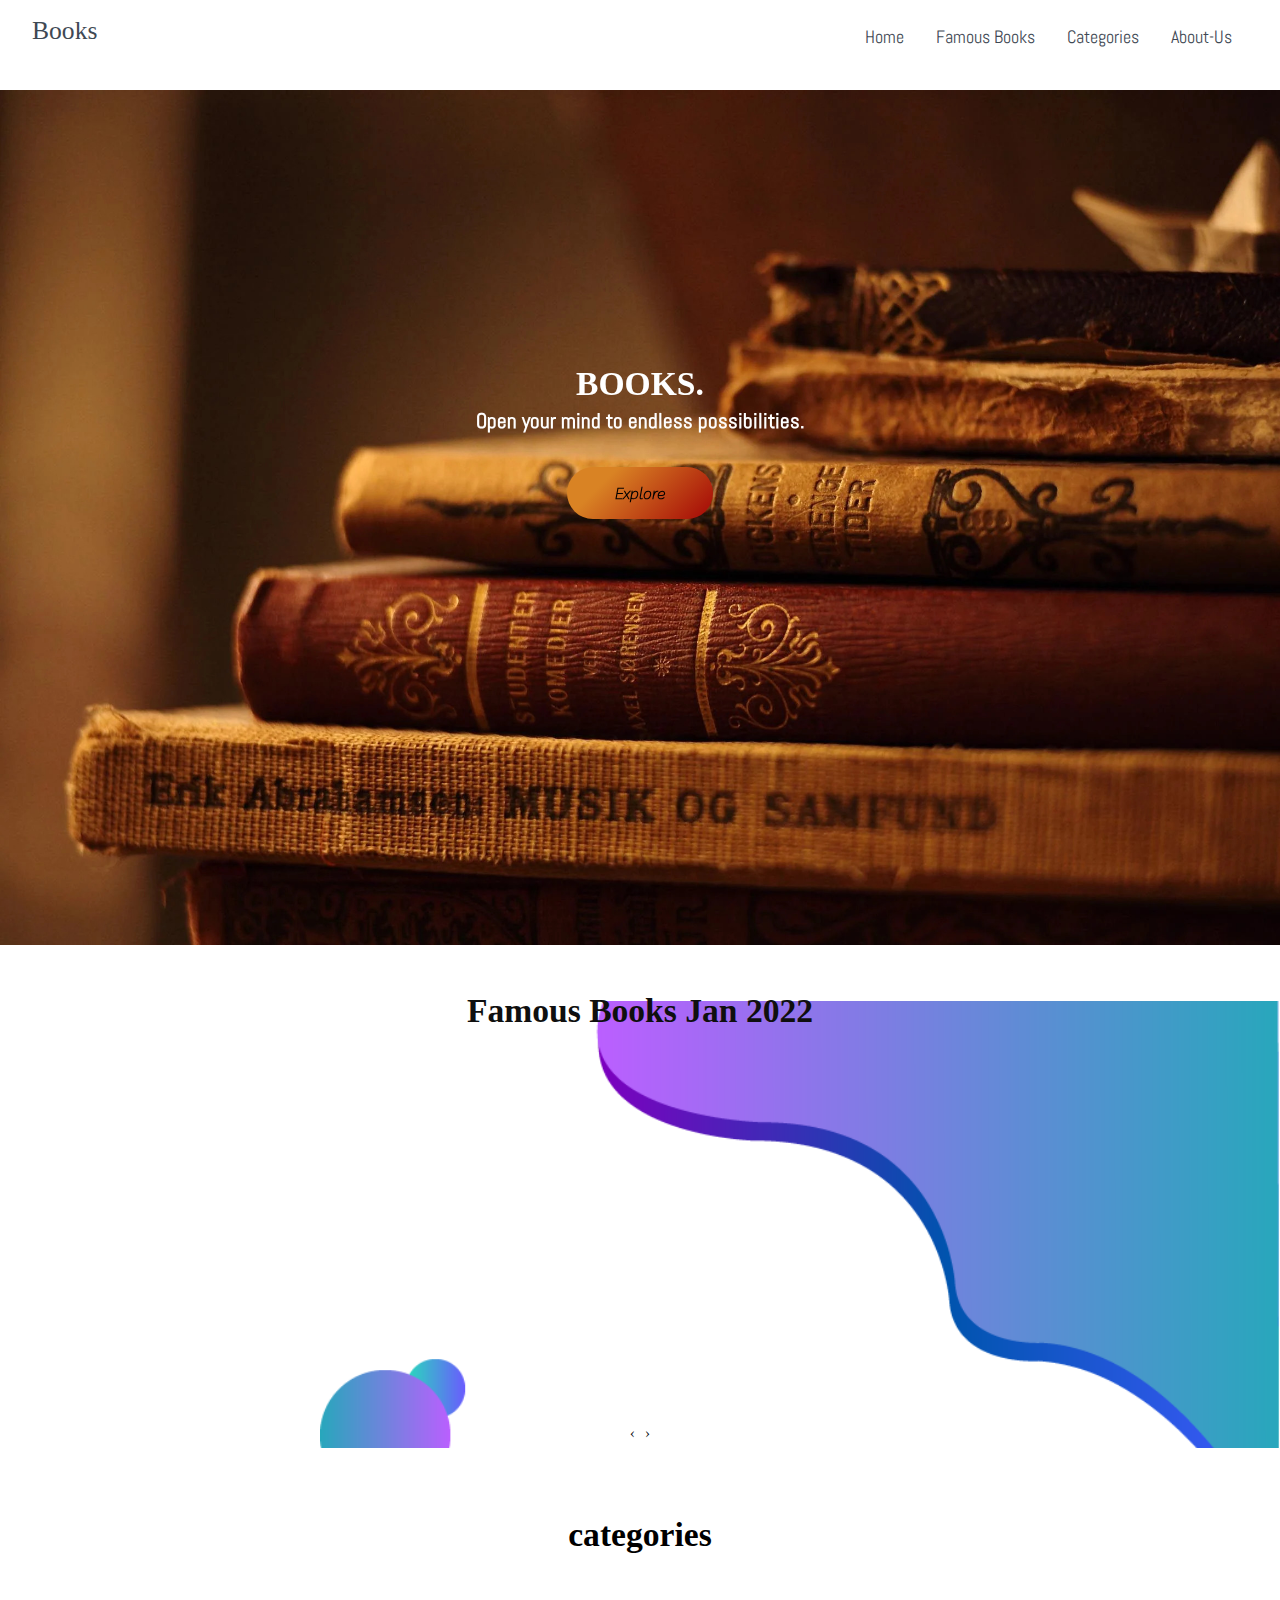
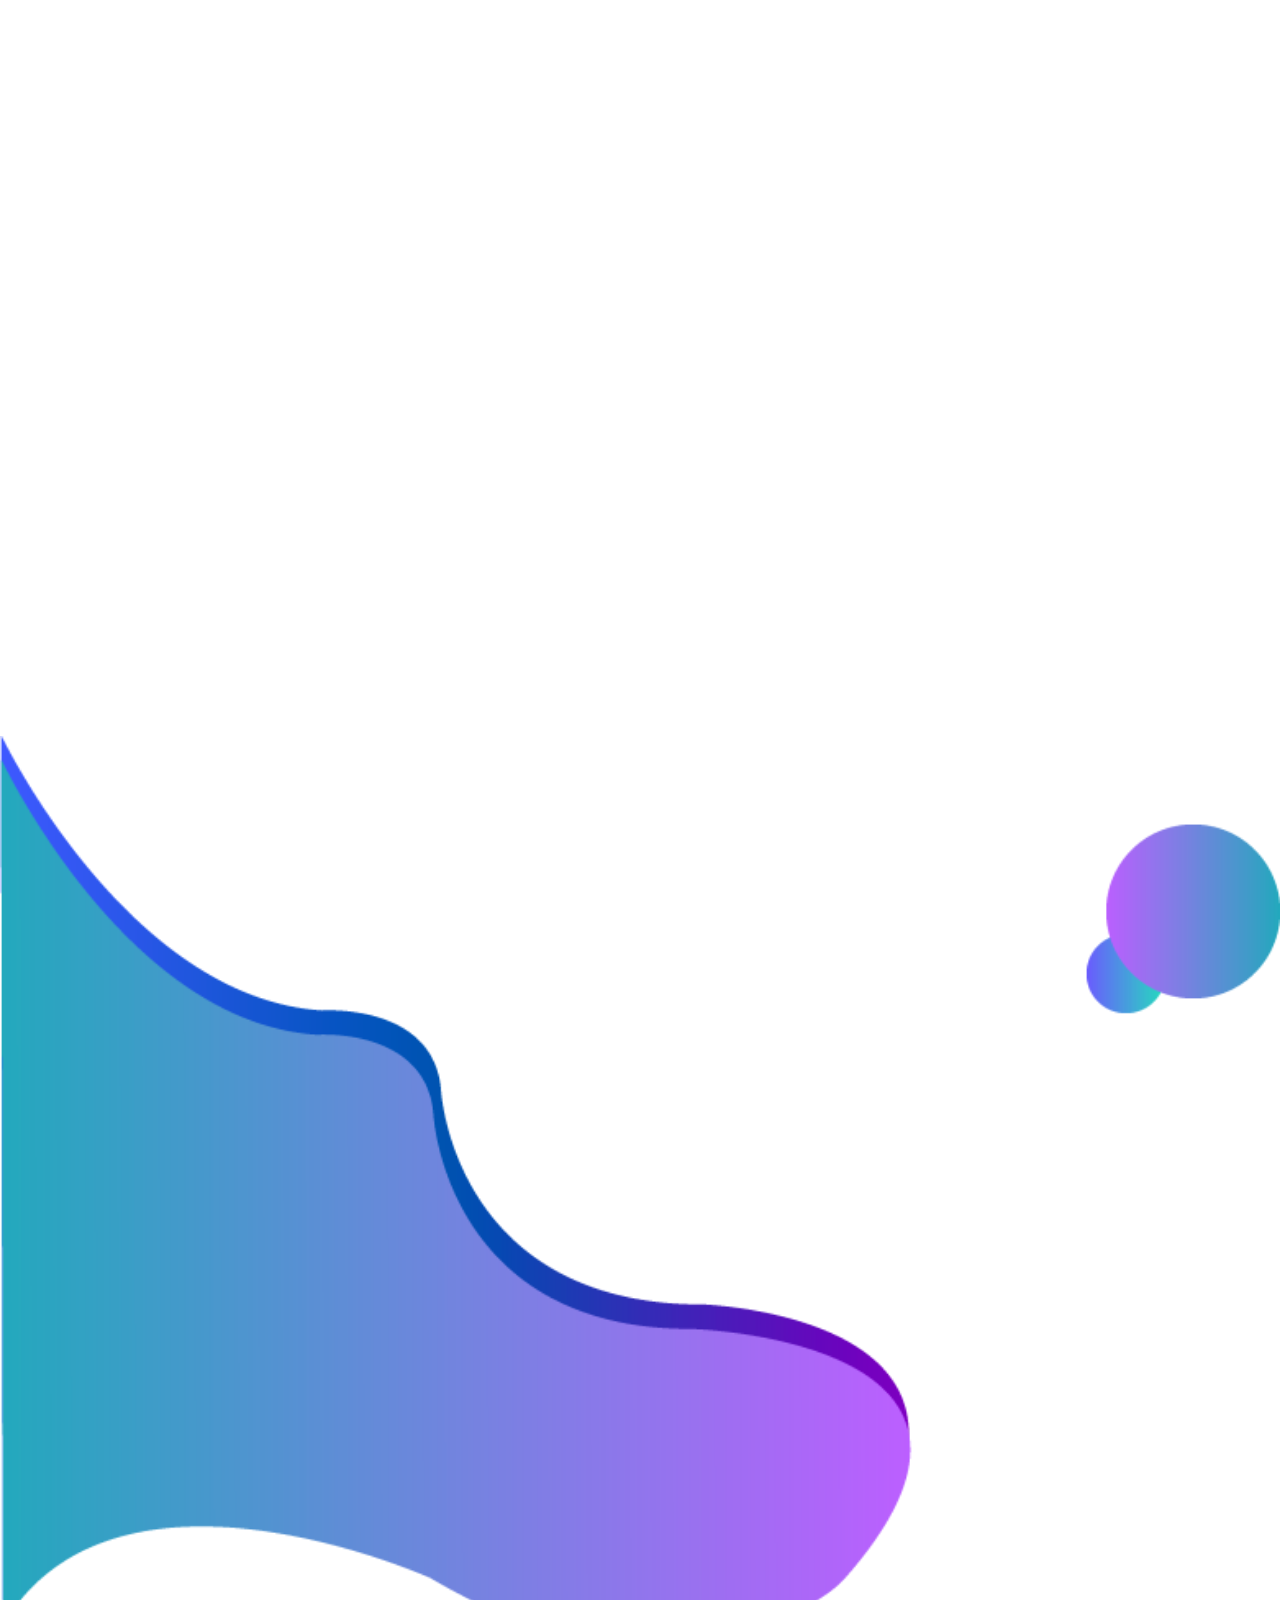
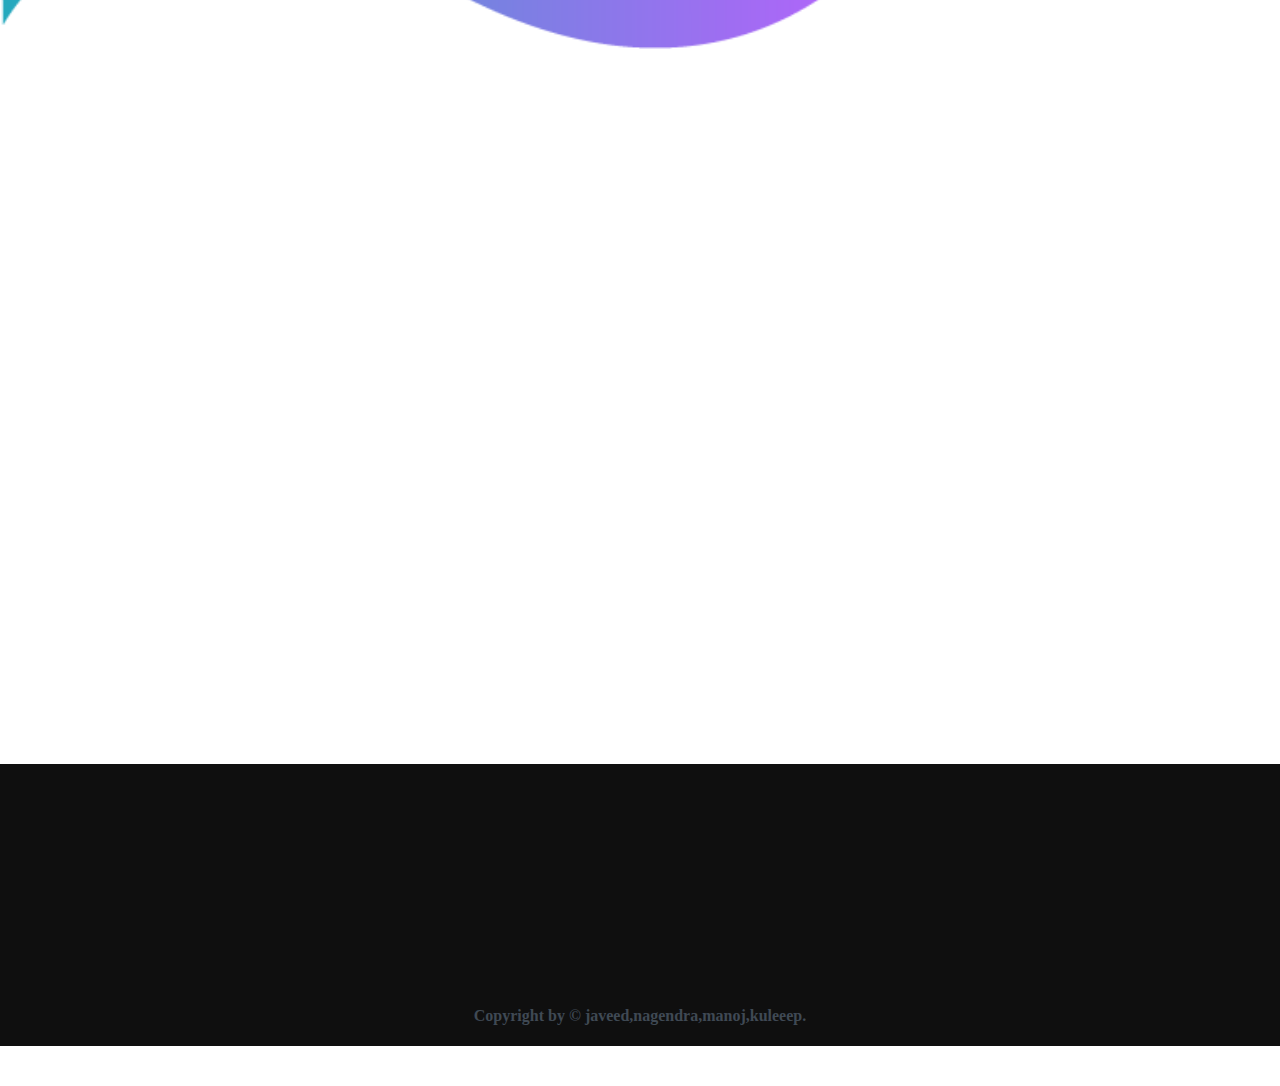
==== index.html @ 5ec21896 "responsive book website" ====
<!DOCTYPE html>
<html lang="en">
<head>
    <meta charset="UTF-8">
    <meta http-equiv="X-UA-Compatible" content="IE=edge">
    <meta name="viewport" content="width=device-width, initial-scale=1.0">
    <title>book blog</title>
    <!--custom styles-->
    <link rel="stylesheet" href="./css codes/style.css">

    <!--font awesome-->
    <link rel="stylesheet" href="https://cdnjs.cloudflare.com/ajax/libs/font-awesome/4.7.0/css/font-awesome.min.css">


    <!--owl-carousel library-->
    <link rel="stylesheet" href="./css codes/owl.carousel.min.css">
    <link rel="stylesheet" href="./css codes/owl.theme.default.min.css">

    <!--aos library-->
    <link rel="stylesheet" href="./css codes/aos.css">

    <!--categories-->
    <link rel="html" href="./htmlcodes/horrorc.html">
    <link rel="html" href="./htmlcodes/adventurec.html">
    <link rel="html" href="./htmlcodes/fantasyc.html">
    <link rel="html" href="./htmlcodes/detectivec.html">
    <link rel="html" href="./htmlcodes/classicc.html">
    <link rel="html" href="./htmlcodes/comicc.html">

</head>
<body>
    <!--nav menu-->
    <nav class="nav">
        <div class="nav-menu flex-row"> 
            <div class="nav-brand">
                <a href="#" class="text-grey">Books</a>
            </div>
            <div class="toggle-collapse">
                <div class="toggle-icons">
                    <span><i class="fa fa-bars"></i></span>
                </div>
            </div>
            <div>
                <ul class="nav-items">
                    <li class="nav-link">
                        <a href="#">Home</a>
                    </li>
                    <li class="nav-link">
                        <a href="#famous-books">Famous Books</a>
                    </li>
                    <li class="nav-link">
                        <a href="#categories">Categories</a>
                    </li>
                    <li class="nav-link">
                        <a href="#foot">About-Us</a>
                    </li>
                </ul>
            </div>

        </div>
    </nav>
    <!--!--nav menu--!-->

    <!--main section-->
    <main>

        <!--title-->
        <section class="site-title">
            <div class="site-background" data-aos="fade-up" data-aos-delay="300">
                <h1>BOOKS.</h1>
                <h3>Open your mind to endless possibilities.</h3>
                <button class="btn" onclick=" window.open('#famous-books','_self') ">Explore</button>
            </div>
        </section>
        <!--title-->

        <!--famous books-->
        <section id="famous-books">
            <div class="famousbook-heading">
                <h1>Famous Books Jan 2022 </h1>
            </div>
            <div class="blog">
                <div class="container">
                    <div class="owl-carousel owl-theme blog-post">
                        <div class="famous-book-content " data-aos="fade-right" data-aos-delay="300">    <!--fiona and jane-->
                            <img src="./images/famous books/Fiona and Jane.jpg" alt="Fiona and Jane">
                            <div class="book-title">
                                <h3>Fiona and jane<br><p>by- Jean Chen Ho</p></h3>
                                <button class="btn btn-blog" onclick=" window.open('https://www.goodreads.com/book/show/57238523-fiona-and-jane','_blank')" >read</button>
                                <span>released-January 4</span>
                            </div>

                        </div>
                        <div class="famous-book-content" data-aos="fade-up" data-aos-delay="300">   <!--los and found-->
                            <img src="./images/famous books/Lost and found.jpg" alt="lost and found">
                            <div class="book-title">
                                <h3>Lost and Found<br><p>by-Kathryn Schultz </p></h3>
                                <button class="btn btn-blog" onclick=" window.open('https://www.goodreads.com/book/show/57800384-lost-found','_blank')" >Read</button>
                                <span>released-January 11</span>
                            </div>

                        </div>
                        <div class="famous-book-content" data-aos="fade-left" data-aos-delay="300">   <!--Olga dies dreaming-->
                            <img src="./images/famous books/Olga dies dreaming.jpg" alt="Olga dies dreaming">
                            <div class="book-title">
                                <h3>Olga dies dreaming<br><p>by-Xochitl Gonzalez</p></h3>
                                <button class="btn btn-blog" onclick=" window.open('https://www.goodreads.com/en/book/show/57693171-olga-dies-dreaming','_blank')">Read</button>
                                <span>released-January 4</span>
                            </div>
                        </div>
                        <div class="famous-book-content" data-aos="fade-right" data-aos-delay="300">   <!--the school of good mothers-->
                            <img src="./images/famous books/The school for good mothers.jpg" alt="the school of good mothers">
                            <div class="book-title">
                                <h3>The School Of Good Mothers<br><p>by- Jessamine chan</p></h3>
                                <button class="btn btn-blog" onclick=" window.open('https://www.goodreads.com/book/show/57846320-the-school-for-good-mothers','_blank')">Read</button>
                                <span>released-January 4</span>
                            </div>

                        </div>
                        <div class="famous-book-content" data-aos="fade-right" data-aos-delay="300">   <!--wahala-->
                            <img src="./images/famous books/Wahala.jpg" alt="Wahala">
                            <div class="book-title">
                                <h3>Wahala<br><p>by- Nikki May</p></h3>
                                <button class="btn btn-blog" onclick=" window.open('https://www.goodreads.com/en/book/show/57797679-wahala','_blank')">Read</button>
                                <span>released-January 11</span>
                            </div>

                        </div>
                        
                        <div class="famous-book-content" data-aos="fade-right" data-aos-delay="300">   <!--mouth to mouth-->
                            <img src="./images/famous books/Mouth to mouth.jpg" alt="mouth to mouth">
                            <div class="book-title">
                                <h3>Mouth to Mouth<br><p>by-Antoine Wilson</p></h3>
                                <button class="btn btn-blog" onclick=" window.open('https://www.goodreads.com/book/show/58438631-mouth-to-mouth#:~:text=In%20a%20first%2Dclass%20lounge,he%20resuscitated%20a%20drowning%20man.','_blank')">Read</button>
                                <span>released-January 11</span>
                            </div>
                        </div>
                        <div class="famous-book-content" data-aos="fade-right" data-aos-delay="300">   <!--i came all the way to meet you-->
                            <img src="./images/famous books/I came all this way to meet you.jpg" alt="I Came All this Way to Meet You">
                            <div class="book-title">
                                <h3>I Came All this Way to Meet You<br><p>by- jami Attenberg</p></h3>
                                <button class="btn btn-blog" onclick="window.open('https://www.goodreads.com/en/book/show/57797674-i-came-all-this-way-to-meet-you','_blank')">Read</button>
                                <span>released-January 11</span>
                            </div>
                        </div>
                    </div>
                </div>
            </div>
        </section>
        <!--famous books-->

        <!--categories-->
        <section id="categories">
            <div class="categories-head">
                <h1>categories</h1>
            </div>
            <div class="cat-container">
            <div class="categories-body" data-aos="fade-right" data-aos-delay="250">  <!--action and adventure-->
                <img class="design" data-aos="flip-left" data-aos-delay="250" src="./images/categories/actiona-and-adventure.jfif" alt="action and adventure">
                <h2>action and adventure</h2>
                <p>Action and adventure books constantly have you on the edge of your seat with excitement, 
                    as your fave main character repeatedly finds themselves in high stakes situations.
                    The protagonist has an ultimate goal to achieve and is always put in risky, often dangerous situations.
                    <button class="btn btn-categories" onClick="parent.location='./htmlcodes/adventurec.html'" value='click here'><b>read -></b></button>
                    </p>
              </div>
            <div class="categories-body" data-aos="fade-left" data-aos-delay="250">  <!--classics-->
                <img class="design" data-aos="flip-right" data-aos-delay="250"src="./images/categories/classics.jfif" alt="classics">
                <h2>classics</h2>
                <p>You may think of these books as the throwback readings you were assigned in English class.The classics have been around for decades, and were often groundbreaking stories at their publish time, 
                   but have continued to be impactful for generations, serving as the foundation for many popular works we read today.
                    <button class="btn btn-categories" onClick="parent.location='./htmlcodes/classicc.html'" value='click here'><b>read -></b></button>
                    </p>
              </div>
            <div class="categories-body" data-aos="fade-right" data-aos-delay="250">  <!--detective and mystery-->
                <img class="design" data-aos="flip-left" data-aos-delay="250"src="./images/categories/detective.png" alt="detective">
                <h2>detective and mystery</h2>
                <p>The plot always revolves around a crime of sorts that must be solved—or foiled—by the protagonists.
                    <button class="btn btn-categories" onClick="parent.location='./htmlcodes/detectivec.html'" value='click here'><b>read -></b></button>
                    </p>
              </div>
            <div class="categories-body" data-aos="fade-left" data-aos-delay="250">  <!--comic-->
                <img class="design" data-aos="flip-right" data-aos-delay="250"src="./images/categories/comic.jfif" alt="comics">
                <h2>comics</h2>
                <p>The stories in comic books and graphic novels are presented to the reader through engaging, sequential 
                    narrative art (illustrations and typography) that's either presented in a specific design or the traditional
                    panel layout you find in comics.
                    <button class="btn btn-categories" onClick="parent.location='./htmlcodes/comicc.html'" value='click here'><b>read -></b></button>
                    </p>
              </div>
            <div class="categories-body" data-aos="fade-right" data-aos-delay="250">  <!--fantasy-->
                <img class="design" data-aos="flip-left" data-aos-delay="250"src="./images/categories/fantasy.jfif" alt="fantasy">
                <h2>fantasy</h2>
                <p>Fantasy is a genre of literature that features magical and supernatural elements that do not exist in the real world.
                    <button class="btn btn-categories"  onClick="parent.location='./htmlcodes/fantasyc.html'" value='click here'><b>read -></b></button>
                    </p>
              </div>
            <div class="categories-body" data-aos="fade-left" data-aos-delay="250">  <!--horror-->
                <img class="design" data-aos="flip-right" data-aos-delay="250" src="./images/categories/horror.jfif" alt="horror">
                <h2>horror</h2>
                <p> Meant to cause discomfort and fear for both the character and readers, horror writers often make use of supernatural and 
                    paranormal elements in morbid stories that are sometimes a little too realistic. 
                    <button class="btn btn-categories" onClick="parent.location='./htmlcodes/horrorc.html'" value='click here'><b>read-></b></button>
                    </p>
              </div>
              </div>
        </section>

        <!--categories-->

    </main>
     <!--!--main section---!-->

     <!--footer-->

     <footer class="foot" id="foot">
        <div class="foot-container">
            <div class="about-us" data-aos="fade-right" data-aos-delay="400">
                <h2>About-us</h2>
                <p class="pcolor"><span class="OURSELVES" >OURSELVES</span> javeed,manoj,nagendra,kuldeep.<br> we have developed this page as part of elective course <br>for our learning assessment.<br> we hope you like our website.<br><span class="happy">Happy reading</span></p>
            </div>
            <div class="contact-us" data-aos="fade-up" data-aos-delay="400">
                <h2>lets socialize</h2>
                <div class="felx-row">
                   <img src="./images/dev photos/javeedc.jpeg" alt="javeed" > 
                    <img src="./images/dev photos/manojc.jpeg" alt="manoj">
                </div>
                <div class="felx-row">
                    <img src="./images/dev photos/nagendrac.jpeg" alt="nagendra">
                    <img src="./images/dev photos/kuldeep.jpeg" alt="kuldeep">
                </div>
            </div>
            <div class="queries" data-aos="fade-left" data-aos-delay="400">
                <h2>queries</h2>
                <p class="pcolor">in case of any queries</p>
                <button class="btn btn-contact" onclick= "document.location = 'mailto:kuldeepkumarraju2001@gmail.com'"">click here</button>
                </div>
            </div>
        </div>
        <div class="rights flex-row">
            <h4 class="text-grey">
                Copyright by &copy; javeed,nagendra,manoj,kuleeep.
            </h4>
        </div>
        <div class="move-up" data-aos="fade-up" data-aos-delay="400">
            <span><i class="fa fa-arrow-circle-up fa2x" style="font-size: 50px;"></i></span>
        </div>
     </footer>
     <!--!--footer--!-->



    <!--jquery library-->
    <script src="./jscodes/jqueryv3.6.0.main.js"></script/Fiona and Jane.jpg
    <!--!--jquery library--!-->

    <!--owl-carousel library-->
    <script src="./jscodes/owl.carousel.min.js"></script>
     <!--owl-carousel library-->

     
     <!--custom js-->
     <script src="./jscodes/main.js"> </script>
      <!--custom js-->

     <!--aos js-->
     <script src="./jscodes/aos.js"> </script>
      <!--aos js-->
</body>
</html>
---- css codes/style.css ----
@import url('../css codes/fonts.css'); /* to include the fonts from font.css file */


html,body{
    margin:0%;
    box-sizing: border-box;
    overflow-x: hidden;
}

/* variabels */   /*mostly used for colors with hex values whih need to be used again */
:root{
    /* theme font family */
    --Abel:'Abel',cursive;
    --Anton:'Anton',cursive;
    --Josefin_Sans:'Josefin_Sans',cursive;
    --Lexend_Deca:'Lexend_Deca',cursive;
    --Livvic:'Livvic',cursive;
    
    /* theme colors */
    --text-gray:#3f4954;
    --text-light:#686666da;
    --bg-color:#0f0f0f;
    --white:#ffffff;
    --orangish:#FF9F45;
      

    /* gradient color */
    --sky: linear-gradient(120deg, #a1c4fd 0%, #c2fbd9 100%);
    --orange: linear-gradient(315deg, #a40606 0%, #d98324 74%);
}


/*-----variabels---*/
/*global classes*/
a{
    text-decoration: none;
    color: var(--text-gray);
}
a:hover{
    color: var(--white);
}
ul{
    list-style-type: none;
}
.flex-row{
    display: flex;
    flex-direction: row;
    flex-wrap: wrap;
}
h1{
    font-family: var(--Lexend_Deca); 
    font-size:2.1rem;
}
 
h3{
    font-family: var(--Abel);
    font-size: 1.3rem;
}
h2{
    font-family: var(--Lexend_Deca);
}

p{
    font-family: 'Times New Roman', Times, serif;
    font-weight: 100;
    font-size: 1.2rem;
}
button.btn{
    border: none;
    border-radius: 2rem;
    padding: 1rem 3rem;
    font-size: 1rem;
    font-family: var(--Livvic);
    cursor: pointer;
    font-weight: bolder;
}
span{
    font-family: var(--Abel);
}

.container{
    margin: 0 5vw;
}
/*global classes*/
/*navbar*/
.nav{
    background-color: white;
    padding: 0 2rem;
    height: 0rem;
    min-height: 10vh;
    overflow: hidden;
    transition: height 0.5s ease-in-out;
}
.nav .nav-brand a{
    font-size: 1.6rem;
    padding: 1rem 0;
    display: block;
    font-family: var(--Lexend_Deca);  /*calling the variable abel decalred in the variabels sec */
    font-size: 1.6rem;
}
.nav .nav-menu{
    justify-content: space-between;
}
.nav .toggle-collapse{
    position: absolute;
    top: 0%;
    width: 90%;
    cursor: pointer;
    display: none;
}
.nav .toggle-collapse .toggle-icons{
    display: flex;
    justify-content: end;
    padding: 1.7rem 10%;
    
}

.collapse{
    height: 25rem;
}
.nav .toggle-collapse .toggle-icons i{
    font-size: 1.4rem;
    color: var(--text-gray);
}
.nav .nav-items{
    display: flex;
    margin: 0;
}
.nav .nav-items .nav-link{
    padding: 1.6rem 1rem;
    font-size: 1.1rem;
    position: relative;
    font-family: var(--Abel);
    font-size: 1.1rem;
}
.nav .nav-items .nav-link:hover{
    background-color: var(--orangish);
}
.nav .nav-items .nav-link:hover a{
    color: var(--white);
}

/*navbar*/



/*   main content   */

/*     title   */
main .site-title{
    background: url(../images/book.jpg);
    background-size: cover;
    height: 95vh;
    display: flex;
    justify-content: center;
} 
main .site-background{
    padding-top: 30vh;
    text-align: center;
    color: var(--white);
}
main .site-title h1,h3{
    margin: 0.3rem;
}
main .site-title .btn{
    margin:1.8rem;
    background: var(--orange) ;
}
main .site-title .btn:hover{
    background: transparent;
    border: 1px solid var(--white);
    color: var(--white);
}
/*-----title-----*/

/*--------famous-books----*/
main .famousbook-heading{
    text-align: center;
    padding-top: 1.5rem;
    height: 2rem;
    color: var(--bg-color);
}
main .blog{
    background: url(../images/Abract01.png);
    background-repeat: no-repeat;
    background-position: right;
    height: auto;
    width: 100%;
    background-size: 75%;
}

main .blog .blog-post{
    padding-top: 3rem;
}
main .blog-post .famous-book-content{
    display:flex;
    flex-direction: column;
    text-align: center;
    width: 80%;
    margin: 3rem 2rem;
    box-shadow: 0 15px 20px rgba(0,0,0,0.2);
}
main .famous-book-content .book-title{
    padding: 2rem 0;
}
main .famous-book-content .btn-blog{
    padding: 1rem 1.5rem;
    background: var(--orangish);
    margin: 0.5rem;
}
main .famous-book-content .btn-blog:hover{
    background: var(--text-gray);
    border: 1px solid var(--white);
    color: var(--white);
}
main .famous-book-content span{
    display: block;
}

/*-------famous-books----*/

/*-------categories-------*/
main .categories-head{
    text-align: center;
    padding:5vh 0;
}

main .categories-body{
    width: 80%;
    margin: 5vh auto;
    text-align: left;
    line-height: 2;
    justify-content: center;
    padding-bottom: 10vh;
}
main .design{
    height: 220px;
    width: 200px;
    float: left;
    margin-right: 10vh;
    border-radius: 10%;
    transition: transform .2s;
    box-shadow: -20px +20px +10px rgba(0,0,0,0.5);
    cursor: pointer;
}
main .design:hover{
    transform: scale(1.2) rotate(360deg);
}
 main .btn-categories{
    background: var(--orangish);
    margin: 1rem;
    align-items:center;
    color: #0f0f0f;
    font-weight: bolder;
 }
 main .btn-categories:hover{
    background: var(--text-gray);
    border: 1px solid var(--white);
    color: var(--white);
 }

 main .cat-container{
    background: url(../images/Abract01mirror.png);
    background-repeat: no-repeat;
    background-position: left;
    height: auto;
    width: 100%;
    background-size: 100%;
 }

/*-------categories-------*/
/*----main content----*/

/*-----footer------*/
.foot{
    height: 100%;
    background: #0f0f0f;
    position: relative;
    padding: 2  rem;
}
.foot .foot-container{
    display: grid;
    grid-template-columns: repeat(3,1fr);   /*assigns equal space to all the parts with respect to the viewpost*/
    padding:0 3%;
}

footer .foot .foot-container > div{
    flex-grow: 1;   /*used to specify the amount the item will grown inside the conatainer*/
    flex-basis: 0;  /* used to specify the initial width of the flexile item*/
    padding: 3rem .9rem;
}

.foot .foot-container .about-us h2{
    color: #ffffff;
}
.foot .foot-container .about-us p{
    color: var(--text-gray);
}
.foot .foot-container .contact-us h2{
    color: #ffffff;
}
.foot .foot-container .contact-us p{
    color: var(--text-gray);
}

.foot .foot-container .btn-contact{
    color: var(--bg-color);
    background: var(--orangish);
    border-radius: 70%;
}
.foot .foot-container .btn-contact:hover{
    color: var(--white);
    background: var(--sky);
    border-color: #0f0f0f;
    border-radius: 70%;
}
.foot .foot-container .queries h2{
    color: var(--white);
}
.foot .foot-container .queries p{
    color: var(--text-gray);
}
.foot .contact-us div > img{
    display: inline-block;
    max-width: 20%;
    height: auto;
    margin: .5rem .5rem;
    border-radius: 8%;
    transition: transform .2s;
}
.foot .contact-us div > img:hover{
    transform: scale(1.2);
    box-shadow: -10px 10px 5px rgba(0,0,0,0.5);
}
.foot .rights{
    justify-content: center;
    color: var(--text-gray);
}
.foot .move-up{
    position: absolute;
    top: 50%;
    right:6%;
}
.foot .move-up span{
    color: var(--text-gray);
    size: 10%;
}
.foot .move-up span:hover{
    color: var(--white);
    cursor: pointer;
}
.foot .foot-container .OURSELVES{
    color: var(--orangish);
}
.foot .foot-container .happy{
    color: var(--orangish);
    font-family: monospace;
}
/*---!--footr----!--*/

/* viewport <=750px  */
@media only screen and (max-width:750px){
.nav .nav-menu,.nav .nav-items{
    flex-direction : column;
    
}
.nav .nav-items{
   text-align: center;
}
.nav .nav-items .nav-link:hover{
    background-color: var(--orangish);
}
.nav .nav-items .nav-link:hover a{
    color: var(--white);
}
.nav .toggle-collapse{
    display: initial;
}         
.foot .foot-container{
    justify-content: center;
    grid-template-columns: repeat(1,1fr);
}
}
 /* media query is used to show how it looks when the website is less than 750px in this case*/
/* ------!-------viewport <=750px-----------!------  */


/* -------------viewport <=321px-----------------  */
@media only screen and (max-width:321px)
{
    main .famous-book-content .btn-blog{
        padding: 1rem 0.7rem;
}   
}
/* -------------viewport <=321px-----------------  */
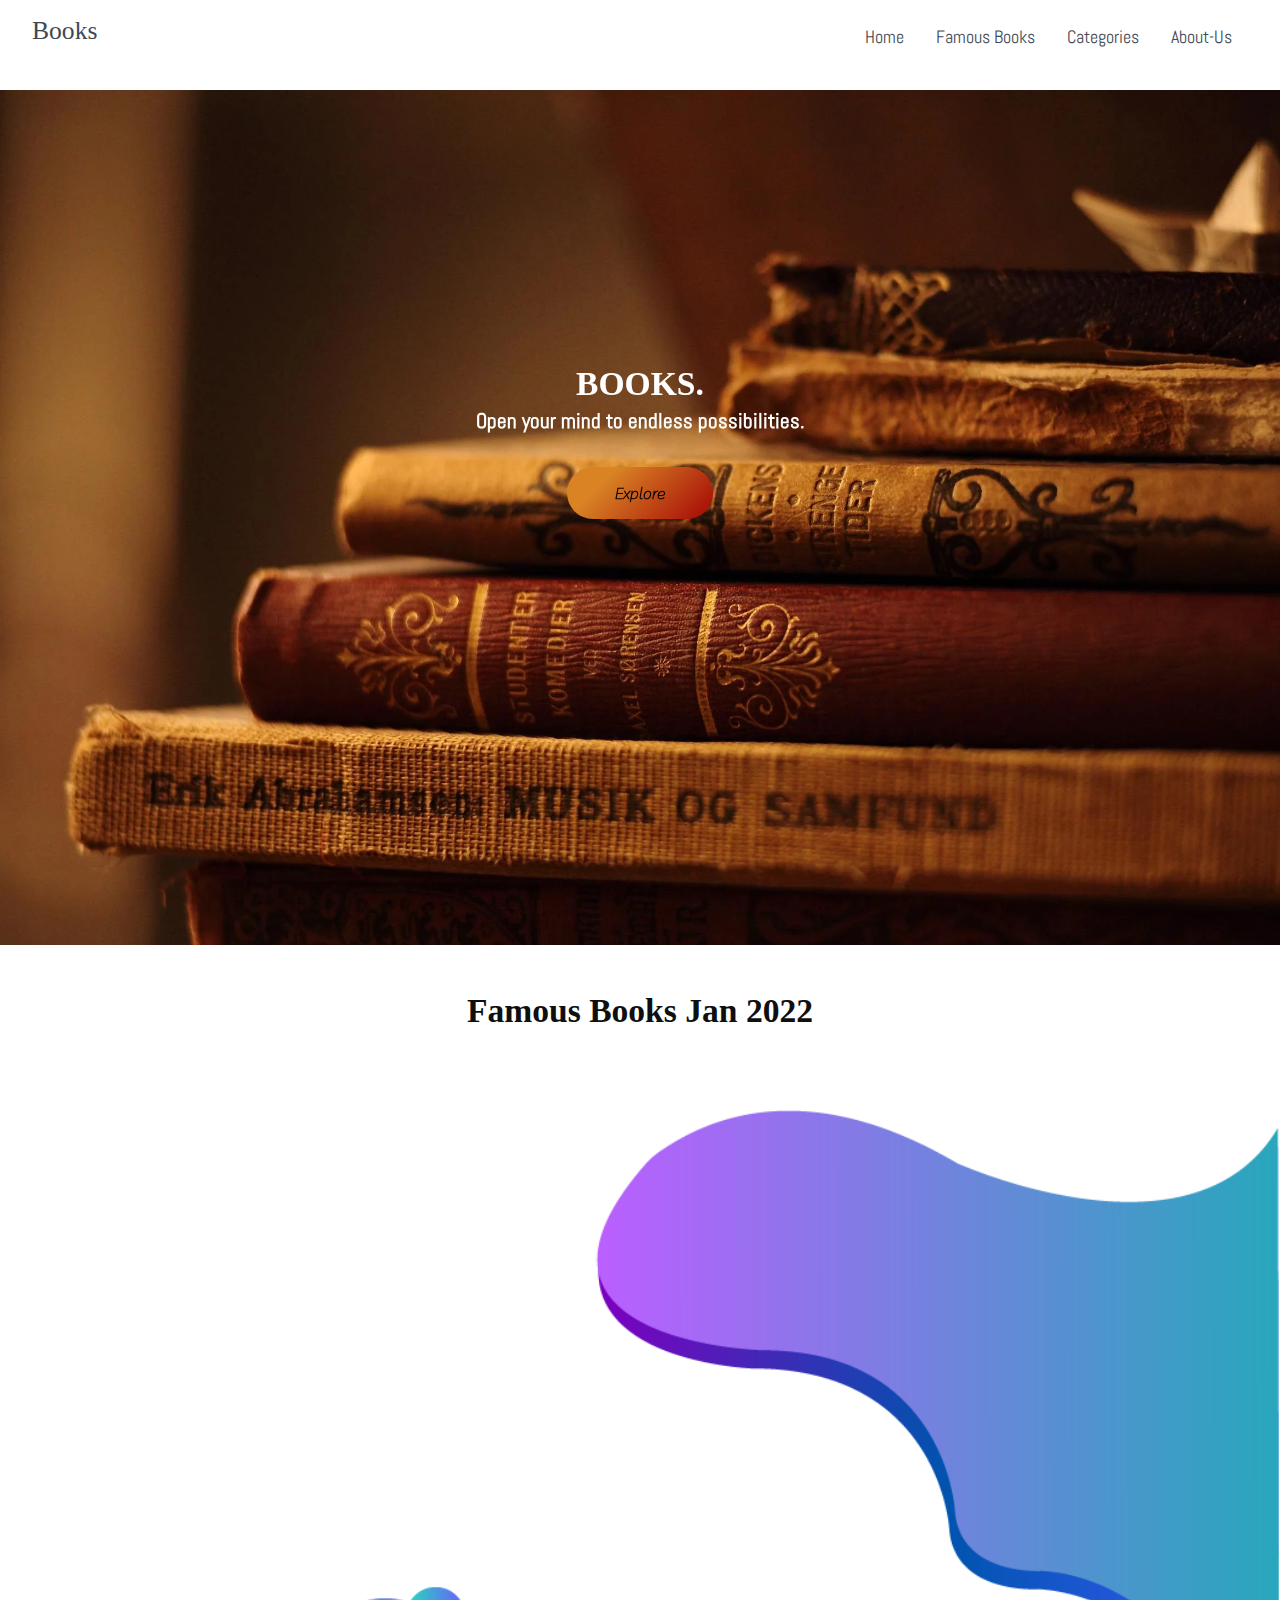
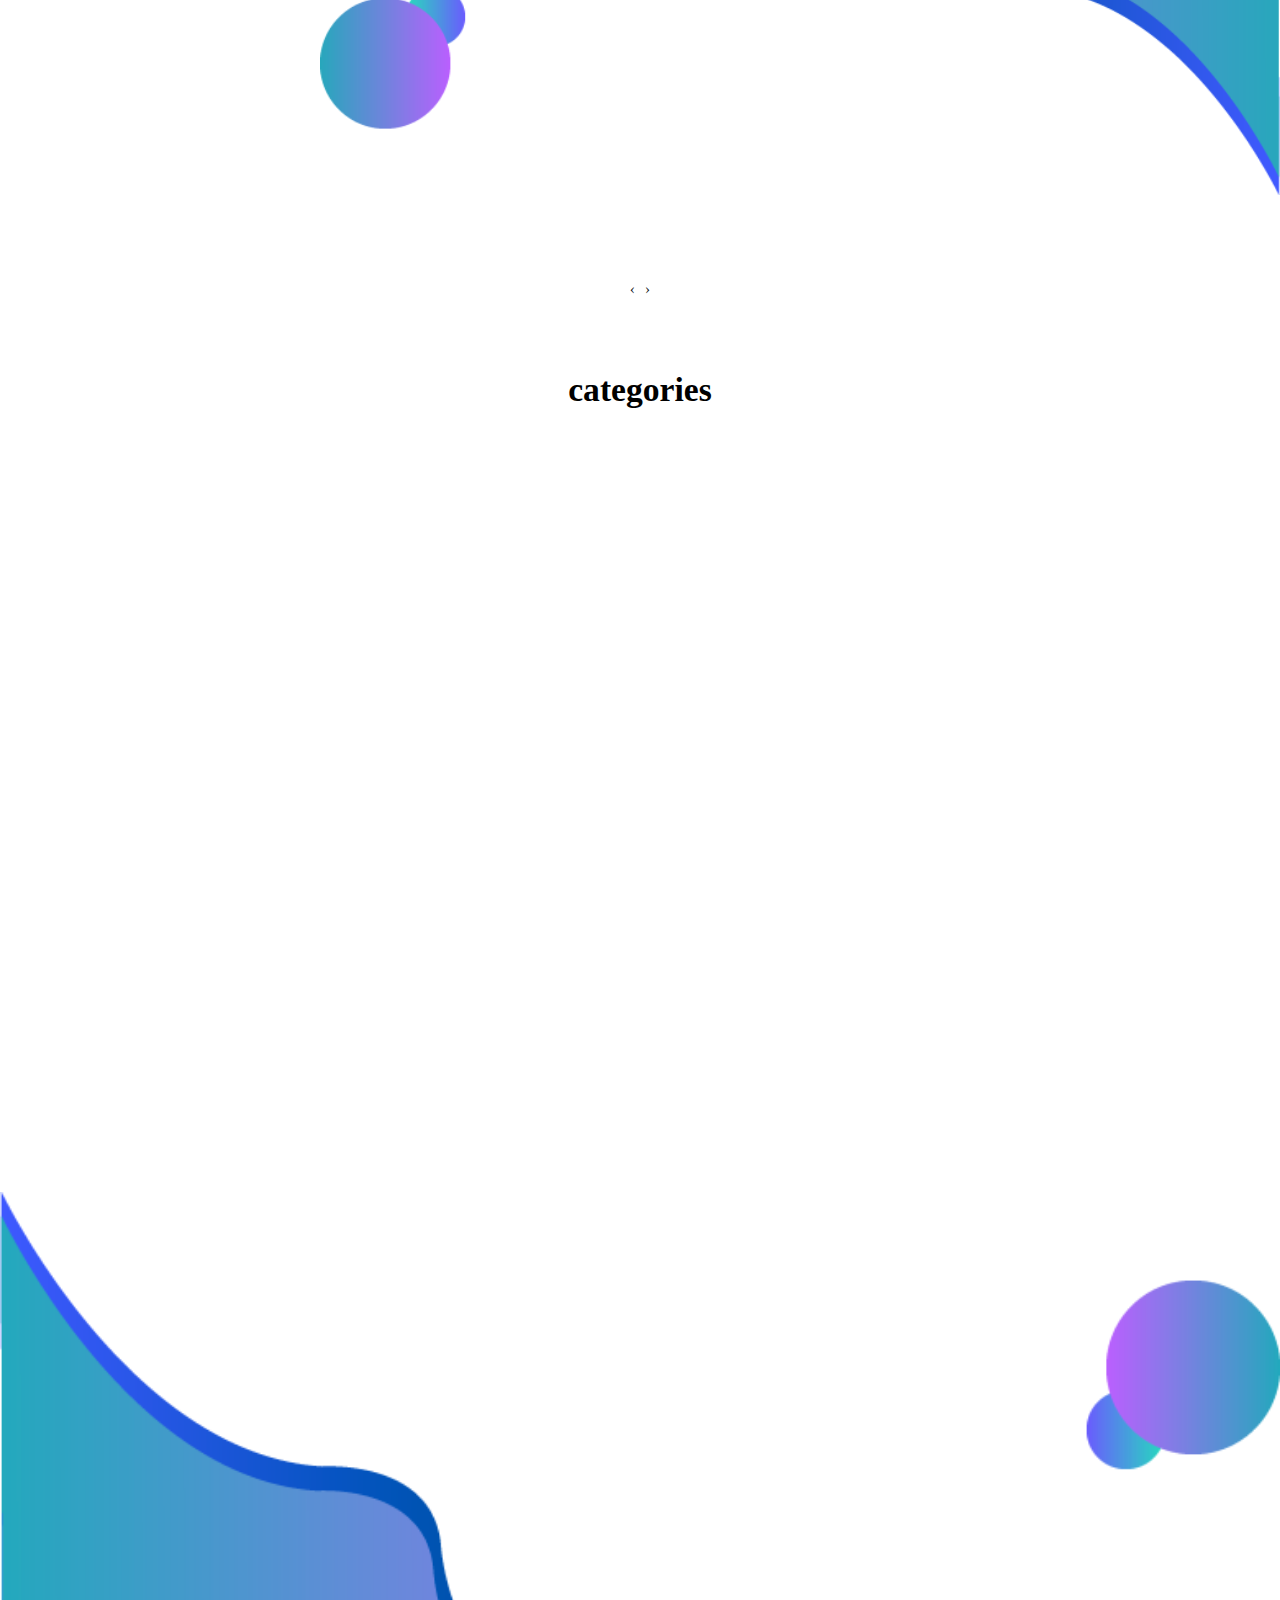
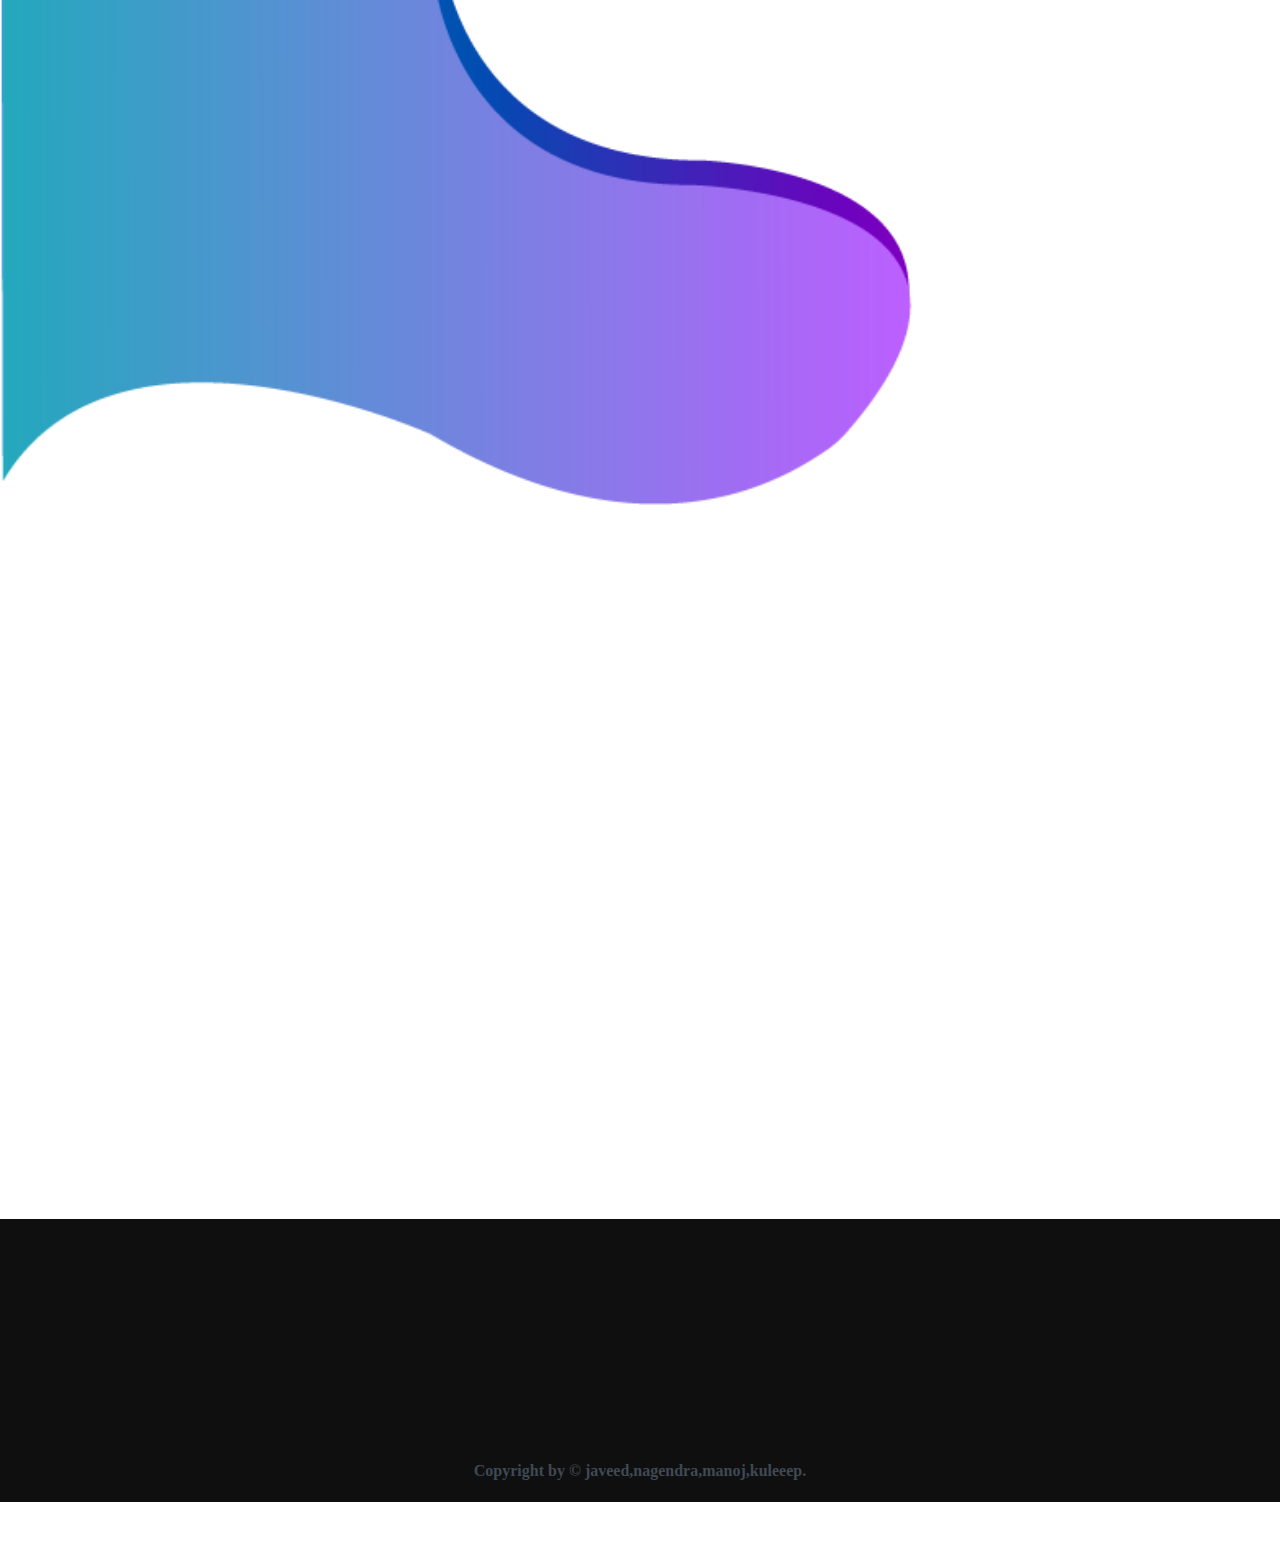
==== commit 9dfab92f: "updated to my photo" ====
--- a/index.html
+++ b/index.html
@@ -222,11 +222,6 @@
             <div class="contact-us" data-aos="fade-up" data-aos-delay="400">
                 <h2>lets socialize</h2>
                 <div class="felx-row">
-                   <img src="./images/dev photos/javeedc.jpeg" alt="javeed" > 
-                    <img src="./images/dev photos/manojc.jpeg" alt="manoj">
-                </div>
-                <div class="felx-row">
-                    <img src="./images/dev photos/nagendrac.jpeg" alt="nagendra">
                     <img src="./images/dev photos/kuldeep.jpeg" alt="kuldeep">
                 </div>
             </div>
@@ -267,4 +262,4 @@
      <script src="./jscodes/aos.js"> </script>
       <!--aos js-->
 </body>
-</html>+</html>
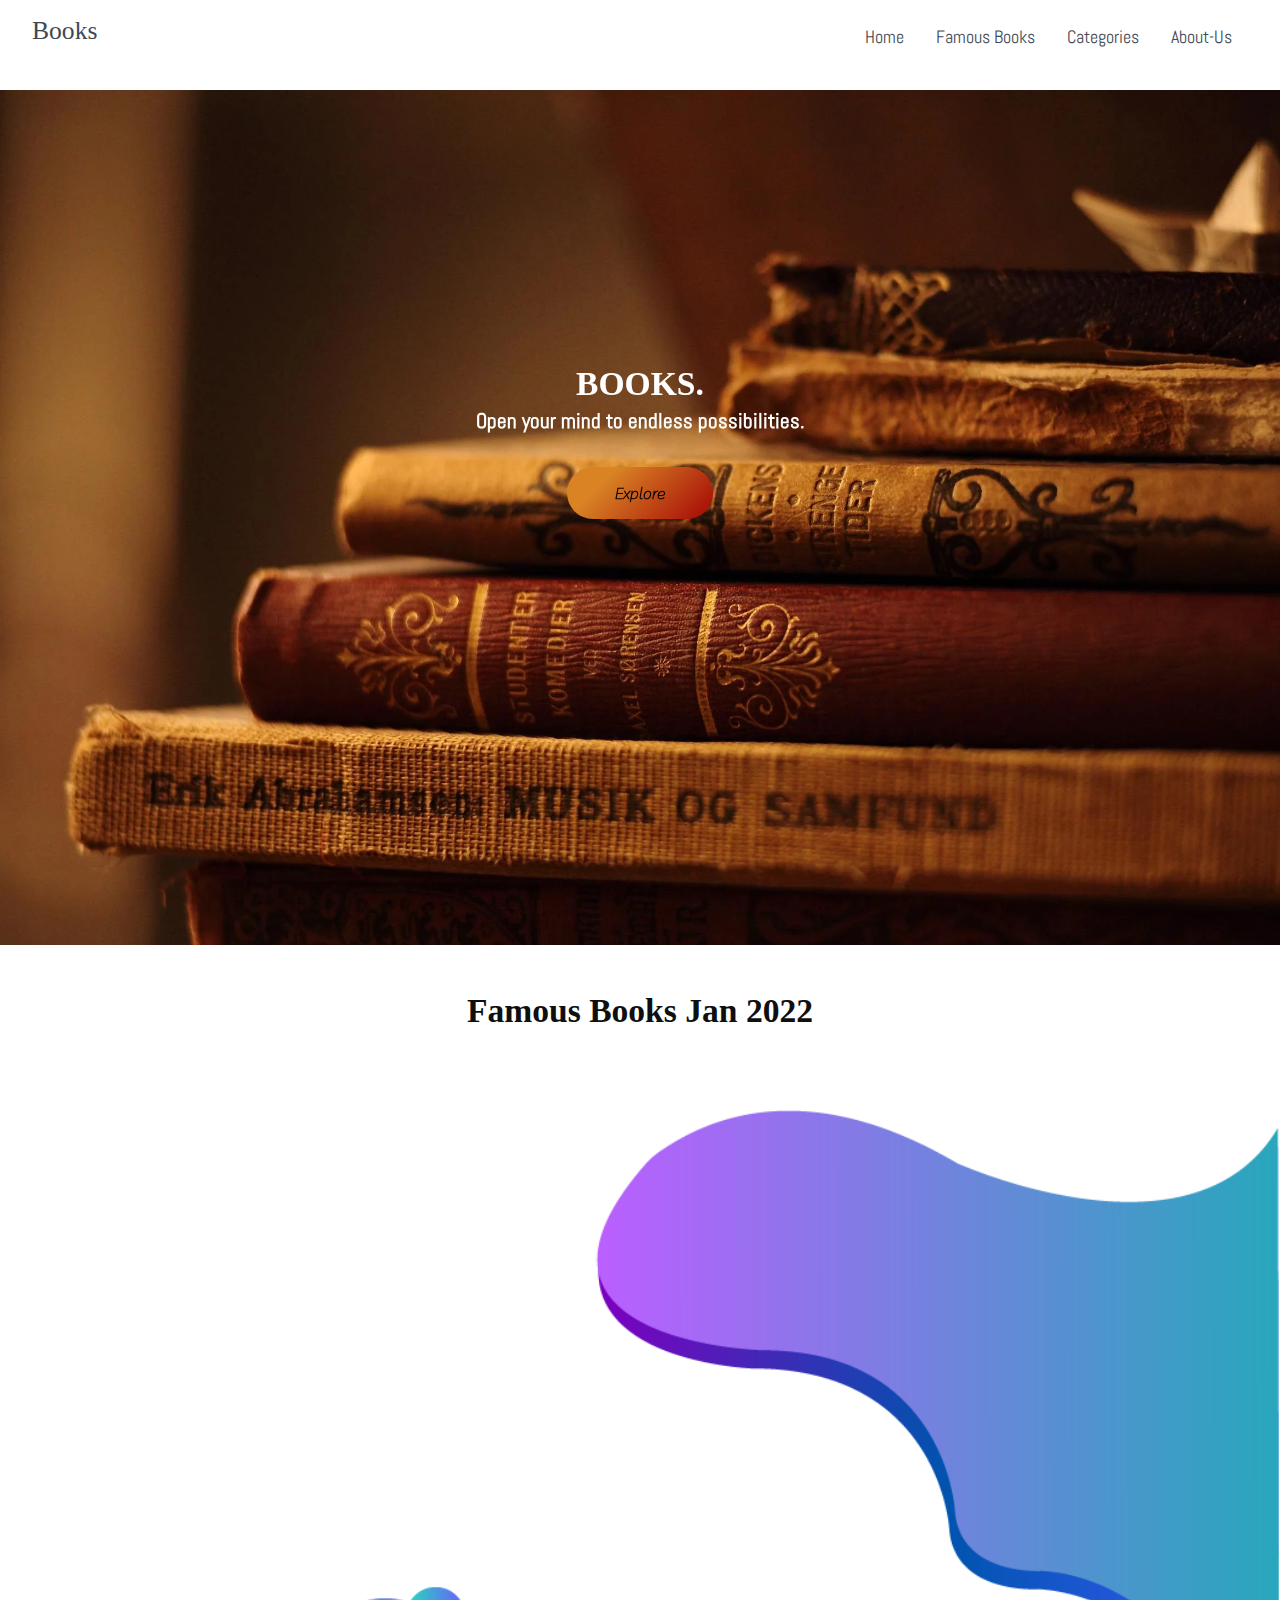
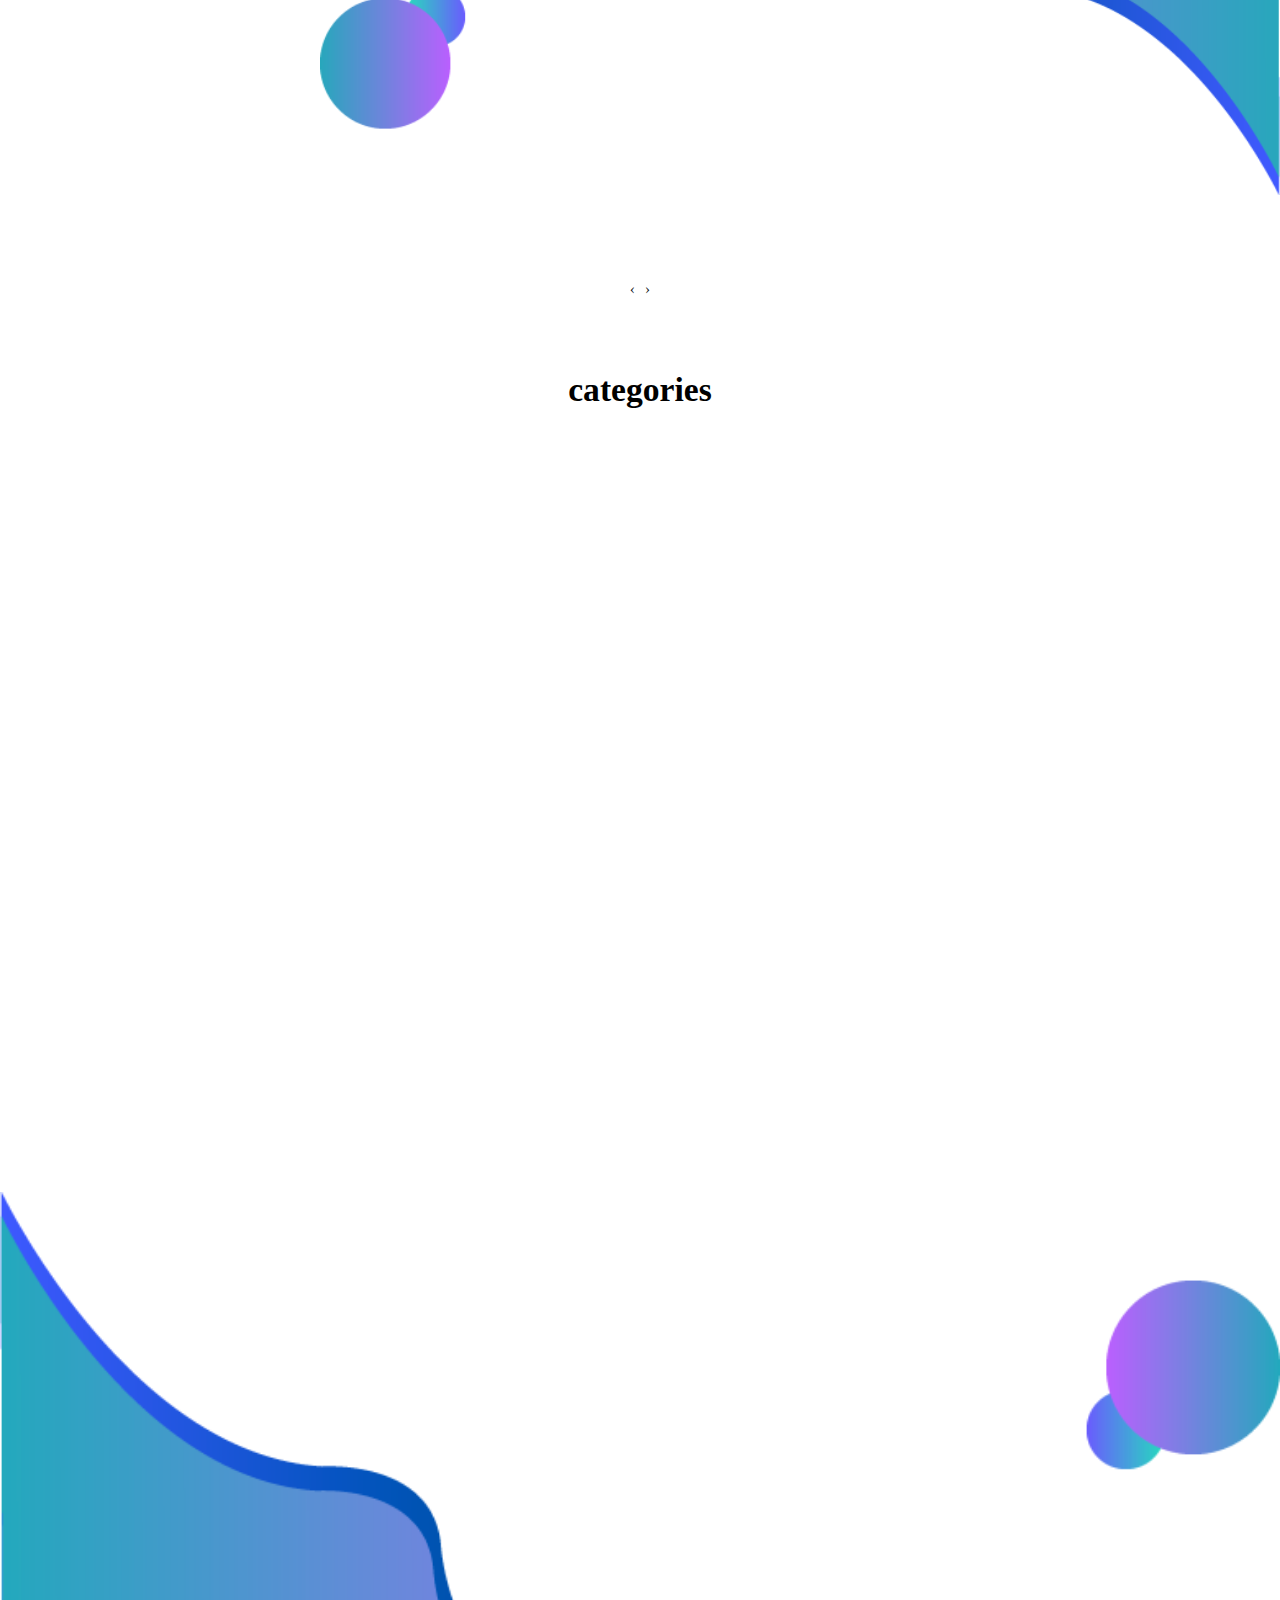
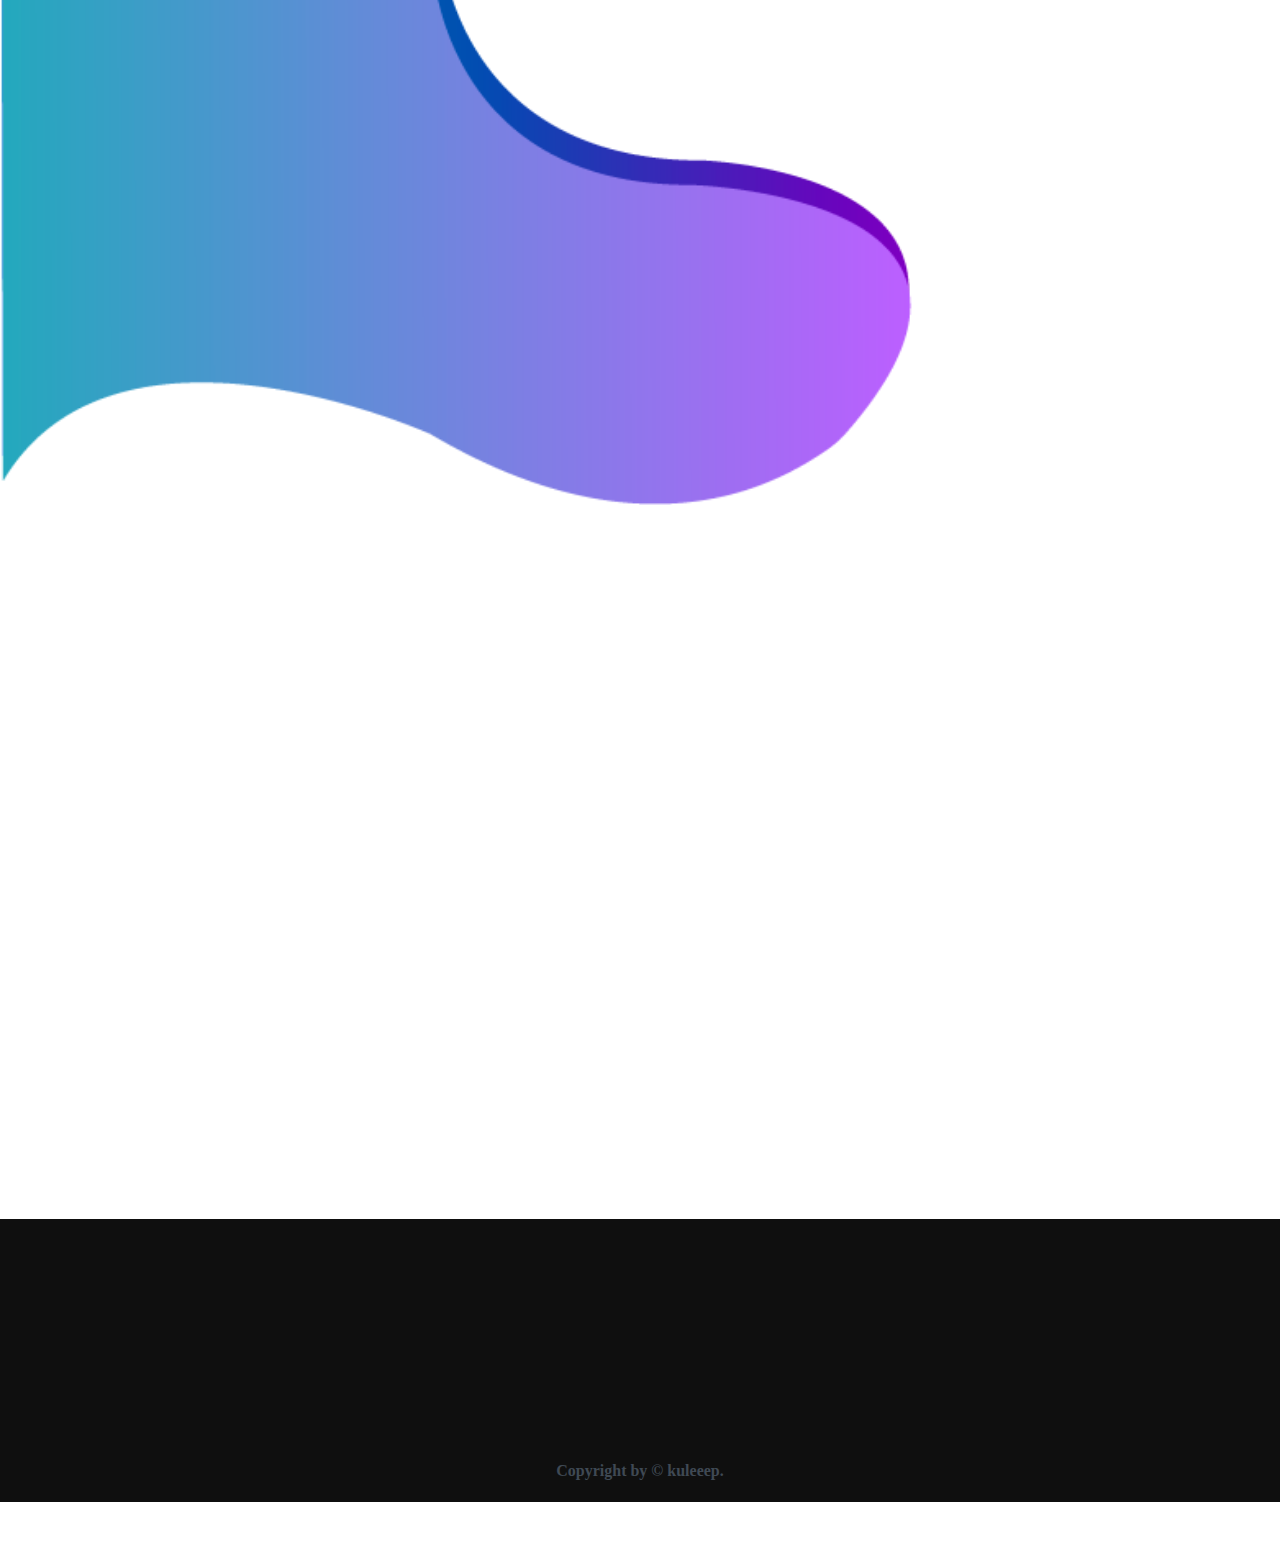
==== commit f23843c4: "Update index.html" ====
--- a/index.html
+++ b/index.html
@@ -234,7 +234,7 @@
         </div>
         <div class="rights flex-row">
             <h4 class="text-grey">
-                Copyright by &copy; javeed,nagendra,manoj,kuleeep.
+                Copyright by &copy; kuleeep.
             </h4>
         </div>
         <div class="move-up" data-aos="fade-up" data-aos-delay="400">
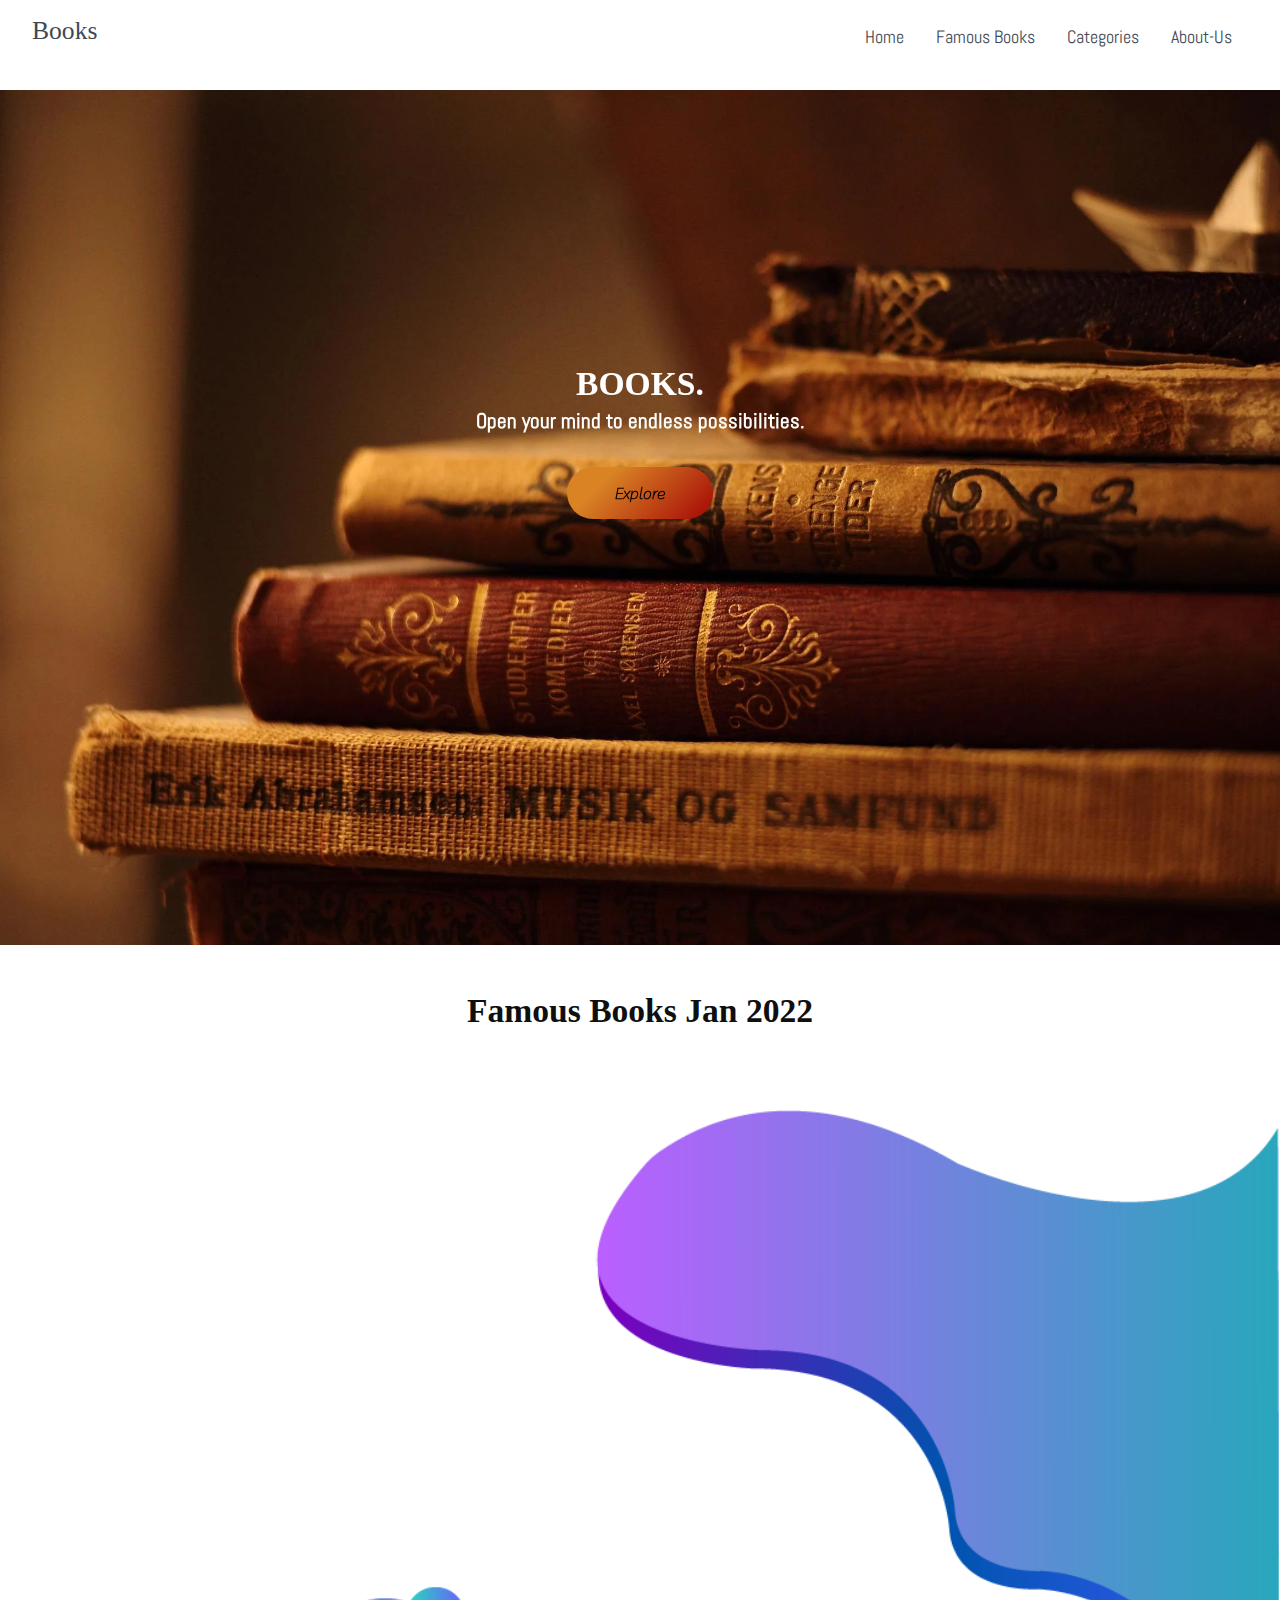
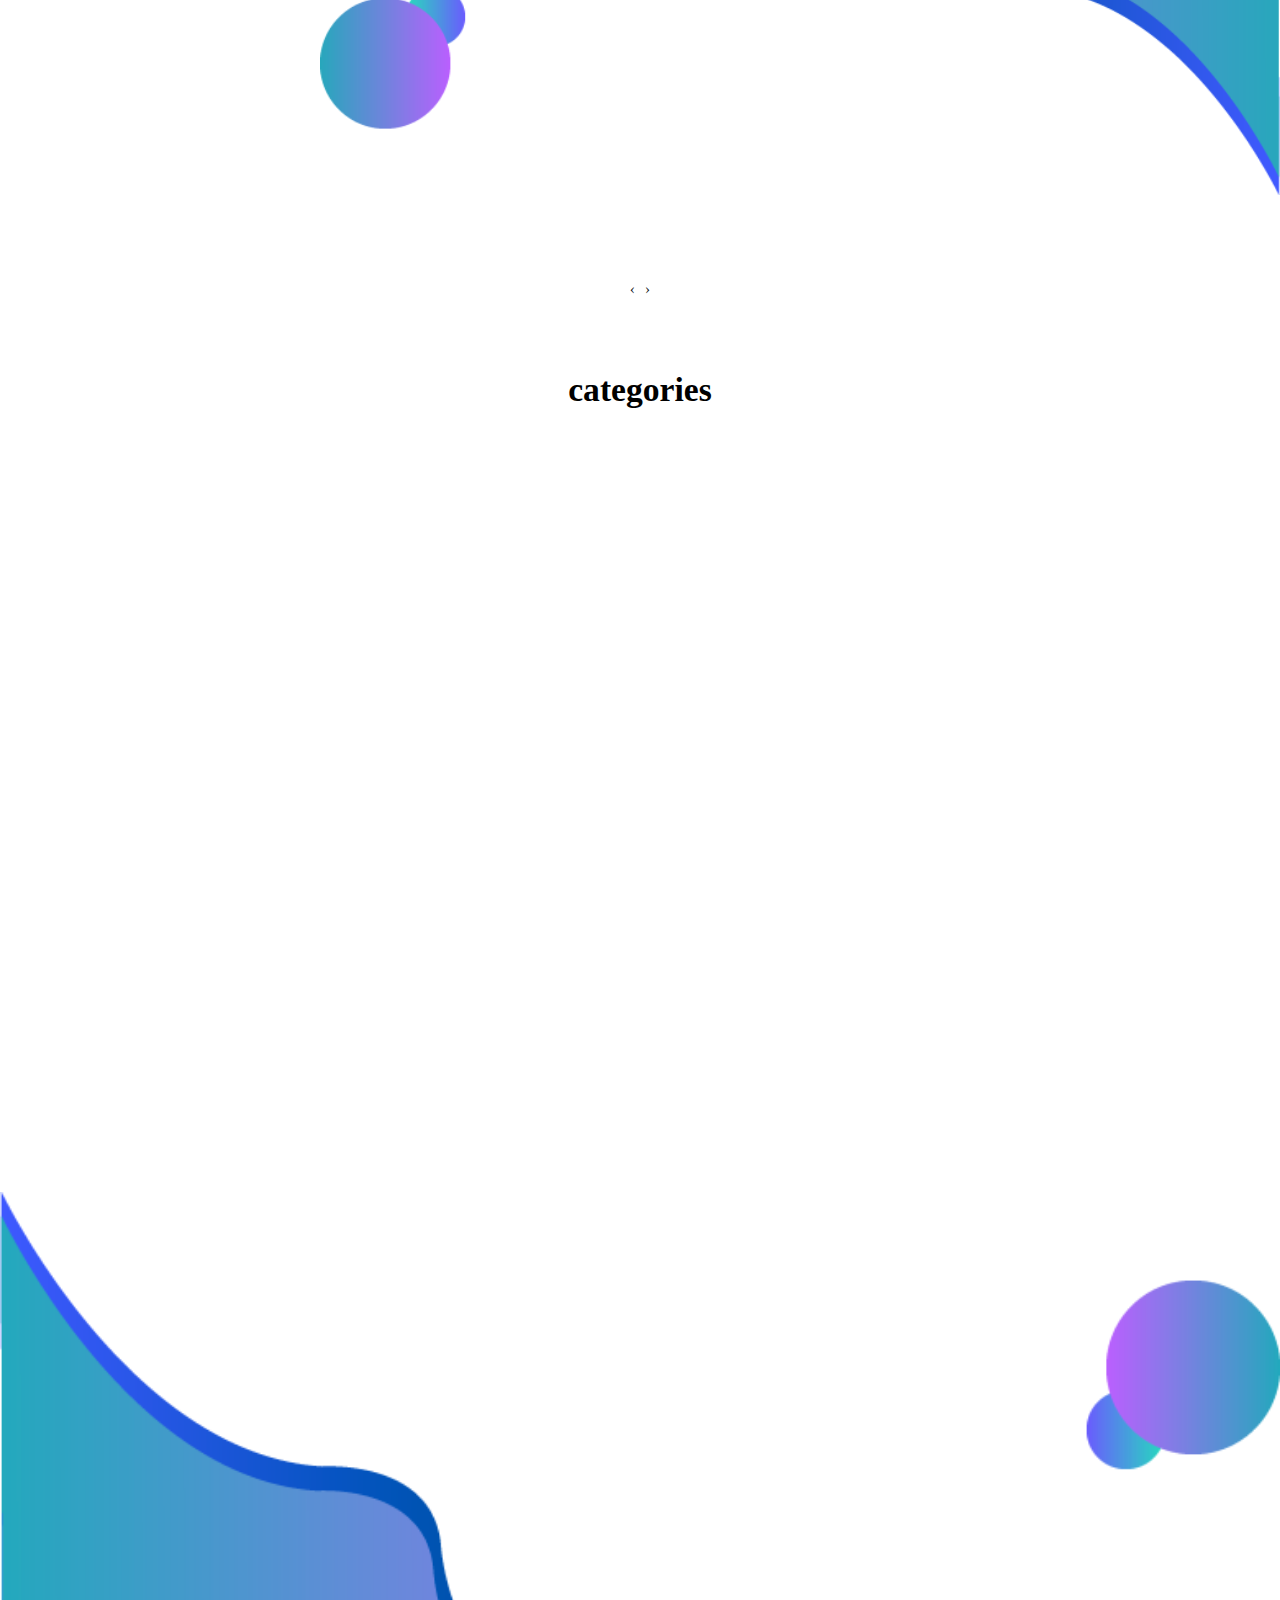
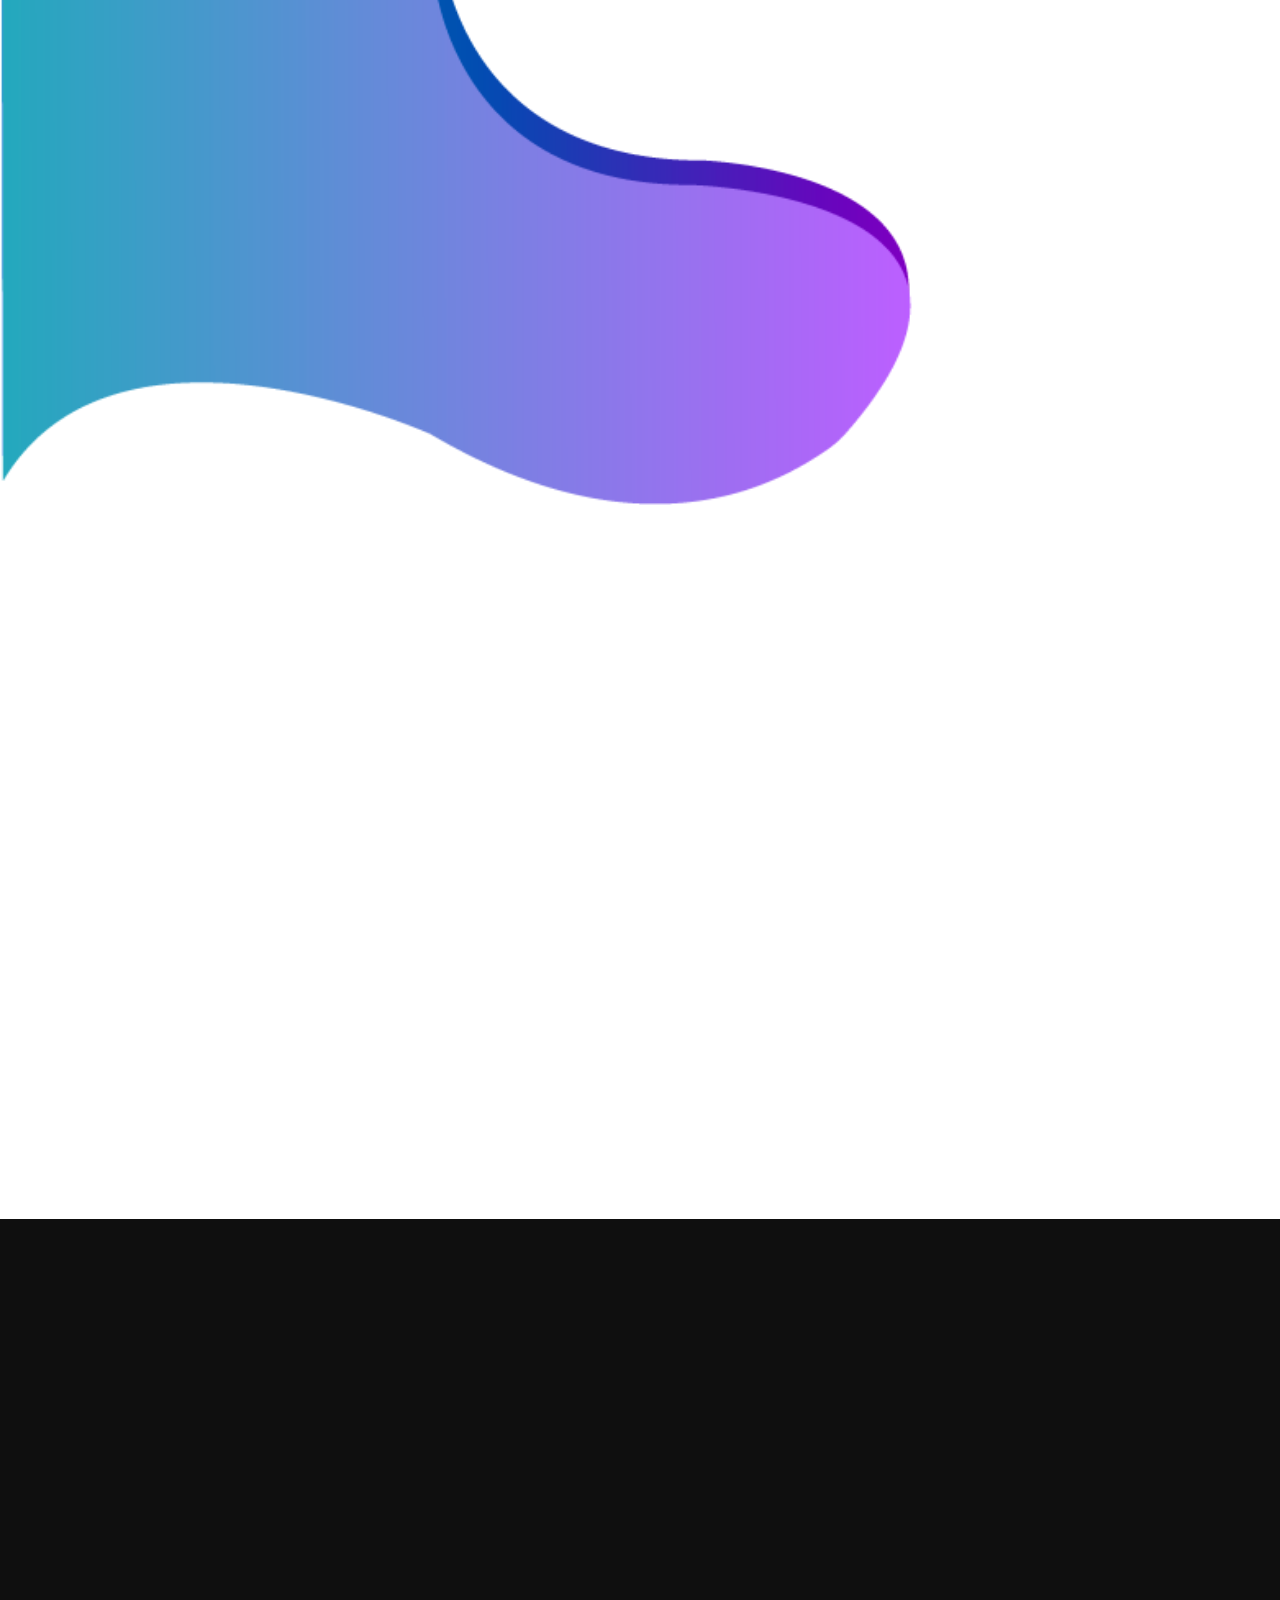
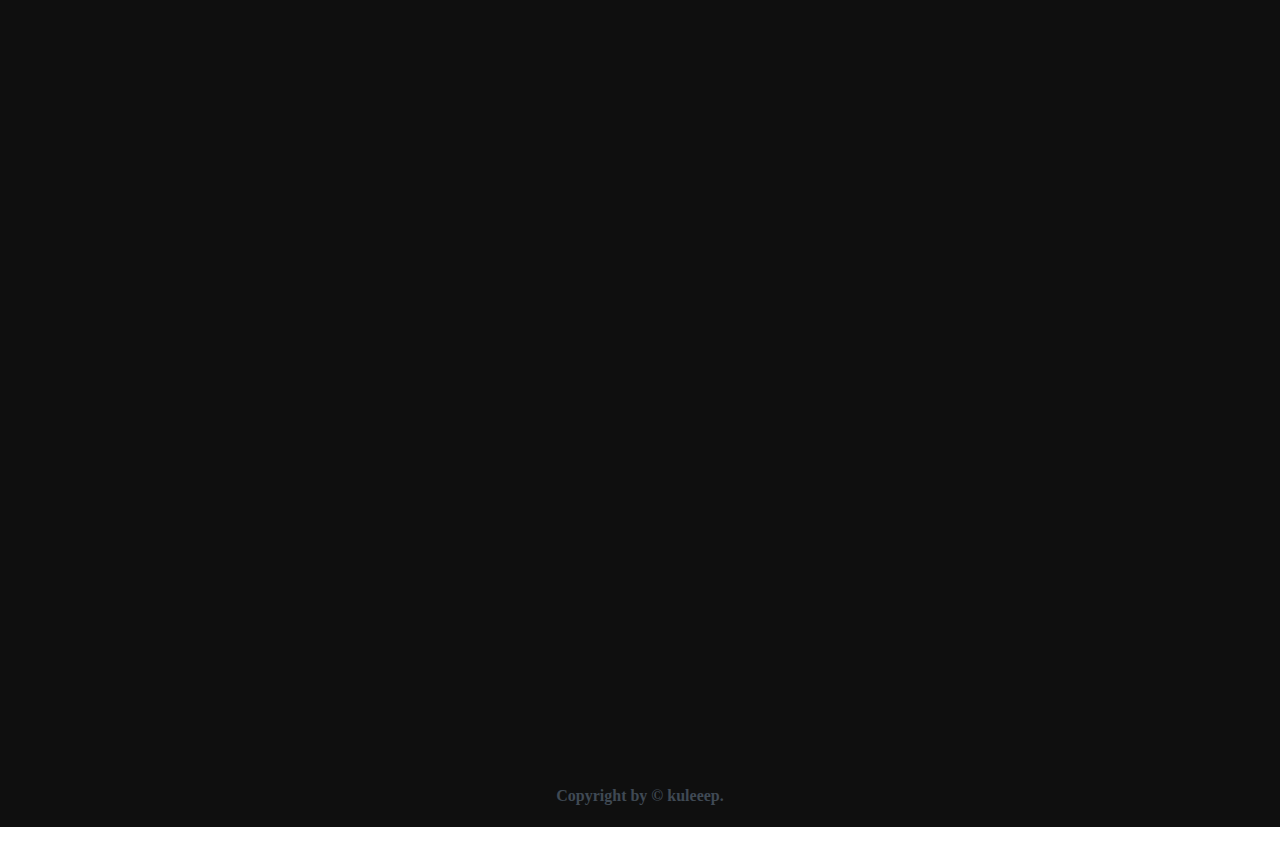
==== commit 46ea76c2: "added  insta link" ====
--- a/index.html
+++ b/index.html
@@ -217,12 +217,12 @@
         <div class="foot-container">
             <div class="about-us" data-aos="fade-right" data-aos-delay="400">
                 <h2>About-us</h2>
-                <p class="pcolor"><span class="OURSELVES" >OURSELVES</span> javeed,manoj,nagendra,kuldeep.<br> we have developed this page as part of elective course <br>for our learning assessment.<br> we hope you like our website.<br><span class="happy">Happy reading</span></p>
+                <p class="pcolor"><span class="OURSELVES" >I AM</span> kuldeep kumar raju k.<br> I have developed this page as part of elective course <br>for our learning assessment.<br> we hope you like our website.<br><span class="happy">Happy reading</span></p>
             </div>
             <div class="contact-us" data-aos="fade-up" data-aos-delay="400">
                 <h2>lets socialize</h2>
                 <div class="felx-row">
-                    <img src="./images/dev photos/kuldeep.jpeg" alt="kuldeep">
+                    <a href="https://www.instagram.com/kuldeep_kumar_raju/?next=%2F"><img src="./images/dev photos/kuldeep.jpeg" alt="kuldeep"></a>
                 </div>
             </div>
             <div class="queries" data-aos="fade-left" data-aos-delay="400">
--- a/css codes/style.css
+++ b/css codes/style.css
@@ -322,7 +322,7 @@
 }
 .foot .contact-us div > img{
     display: inline-block;
-    max-width: 20%;
+    max-width: 40%;
     height: auto;
     margin: .5rem .5rem;
     border-radius: 8%;
@@ -392,4 +392,4 @@
         padding: 1rem 0.7rem;
 }   
 }
-/* -------------viewport <=321px-----------------  */+/* -------------viewport <=321px-----------------  */
